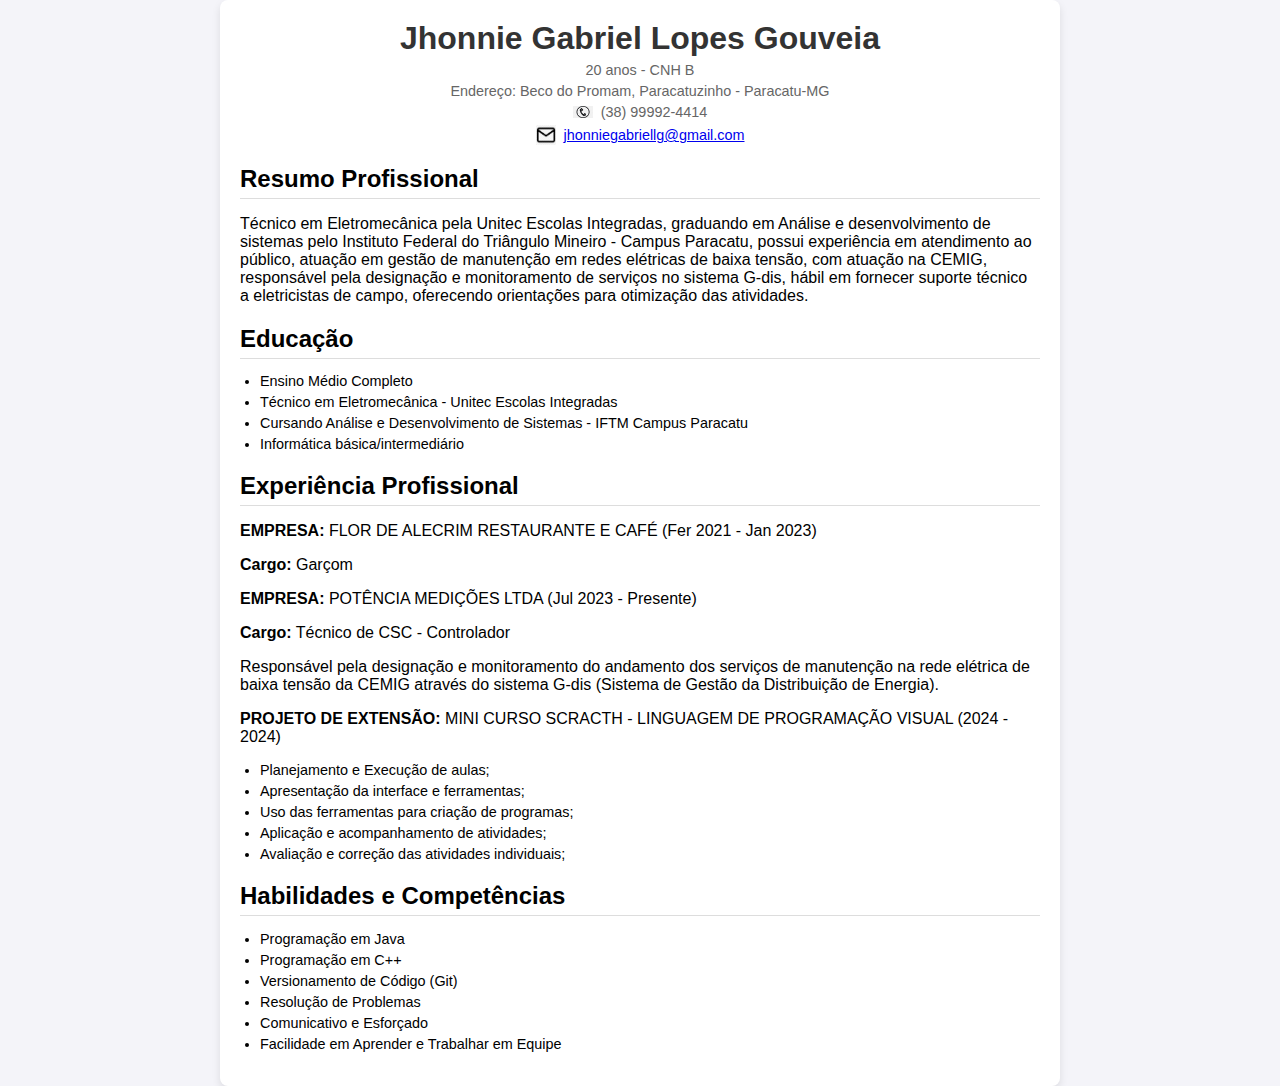
==== trabalho/Currículo/Index.html @ eab7032d "Curriculo HTML" ====
<!DOCTYPE html>
<html lang="pt-BR">
<head>
    <meta charset="UTF-8">
    <meta name="viewport" content="width=device-width, initial-scale=1.0">
    <title>Currículo</title>
    <link rel="stylesheet" href="styles.css"> 
</head>
<body>

    <div class="curriculo">
        <div class="cabecalho">
            <h1>Jhonnie Gabriel Lopes Gouveia</h1>
            <div class="informacoes">
                <p>20 anos - CNH B</p>
                <p>Endereço:    Beco do Promam, Paracatuzinho - Paracatu-MG</p>
                <p>
                    <img src="telefone.png" alt="Telefone" width="20">
                    (38) 99992-4414
                </p>
                <p>
                    <img src="email.png" alt="Email" width="20">
                    <a href="mailto:jhonniegabriellg@gmail.com">jhonniegabriellg@gmail.com</a>
                </p>
            </div>
        </div>
        <div class="secao">
            <h2>Resumo Profissional</h2>
            <p>Técnico em Eletromecânica pela Unitec Escolas Integradas, graduando em Análise e desenvolvimento de sistemas pelo Instituto Federal do Triângulo Mineiro - Campus Paracatu, possui experiência em atendimento ao público, atuação em gestão de manutenção em redes elétricas de baixa tensão, com atuação na CEMIG, responsável pela designação e monitoramento de serviços no sistema G-dis, hábil em fornecer suporte técnico a eletricistas de campo, oferecendo orientações para otimização das atividades. </p>
        </div>
        <div class="secao">
            <h2>Educação</h2>
            <ul>
                <li>Ensino Médio Completo</li>
                <li>Técnico em Eletromecânica - Unitec Escolas Integradas</li>
                <li>Cursando Análise e Desenvolvimento de Sistemas - IFTM Campus Paracatu</li>
                <li>Informática básica/intermediário</li>
            </ul>
        </div>
        <div class="secao">
            <h2>Experiência Profissional</h2>
            <p><strong>EMPRESA:</strong> FLOR DE ALECRIM RESTAURANTE E CAFÉ (Fer 2021 - Jan 2023)</p>
            <p><strong>Cargo:</strong> Garçom</p>
            <p><strong>EMPRESA:</strong> POTÊNCIA MEDIÇÕES LTDA (Jul 2023 - Presente)</p>
            <p><strong>Cargo:</strong> Técnico de CSC - Controlador</p>
            <p>Responsável pela designação e monitoramento do andamento dos serviços de manutenção na rede elétrica de baixa tensão da CEMIG através do sistema G-dis (Sistema de Gestão da Distribuição de Energia).</p>
            <p><strong>PROJETO DE EXTENSÃO:</strong> MINI CURSO SCRACTH - LINGUAGEM DE PROGRAMAÇÃO VISUAL (2024 - 2024)</p>
            <ul>
                <li>Planejamento e Execução de aulas;</li>
                <li>Apresentação da interface e ferramentas;</li>
                <li>Uso das ferramentas para criação de programas;</li>
                <li>Aplicação e acompanhamento de atividades;</li>
                <li>Avaliação e correção das atividades individuais;</li>
            </ul>
        </div>
        <div class="secao">
            <h2>Habilidades e Competências</h2>
            <ul>
                <li>Programação em Java</li>
                <li>Programação em C++</li>
                <li>Versionamento de Código (Git)</li>
                <li>Resolução de Problemas</li>
                <li>Comunicativo e Esforçado</li>
                <li>Facilidade em Aprender e Trabalhar em Equipe</li>
            </ul>
        </div>
    </div>

</body>
</html>
---- trabalho/Currículo/styles.css ----
body {
    display: flex;
    justify-content: center;
    align-items: center;
    min-height: 100vh;
    font-family: Arial, sans-serif;
    background-color: #f4f4f9;
    margin: 0;
}

.curriculo {
    width: 100%;
    max-width: 800px;
    background-color: #ffffff;
    padding: 20px;
    box-shadow: 0 4px 8px rgba(0, 0, 0, 0.1);
    border-radius: 8px;
}

.cabecalho {
    text-align: center;
    margin-bottom: 20px;
}

.cabecalho h1 {
    margin: 0;
    font-size: 2em;
    color: #333333;
}

.informacoes {
    font-size: 0.9em;
    color: #666666;
    text-align: center;
}

.informacoes p {
    margin: 5px 0; 
    display: flex;
    justify-content: center;
    align-items: center;
}

.informacoes img {
    margin-right: 8px;
}

.secao {
    margin-top: 20px;
}

.secao h2 {
    font-size: 1.5em;
    margin-bottom: 10px;
    border-bottom: 1px solid #ddd;
    padding-bottom: 5px;
}

.secao ul {
    list-style-type: disc;
    padding-left: 20px;
    font-size: 0.9em;
}

.secao ul li {
    margin-bottom: 5px;
}
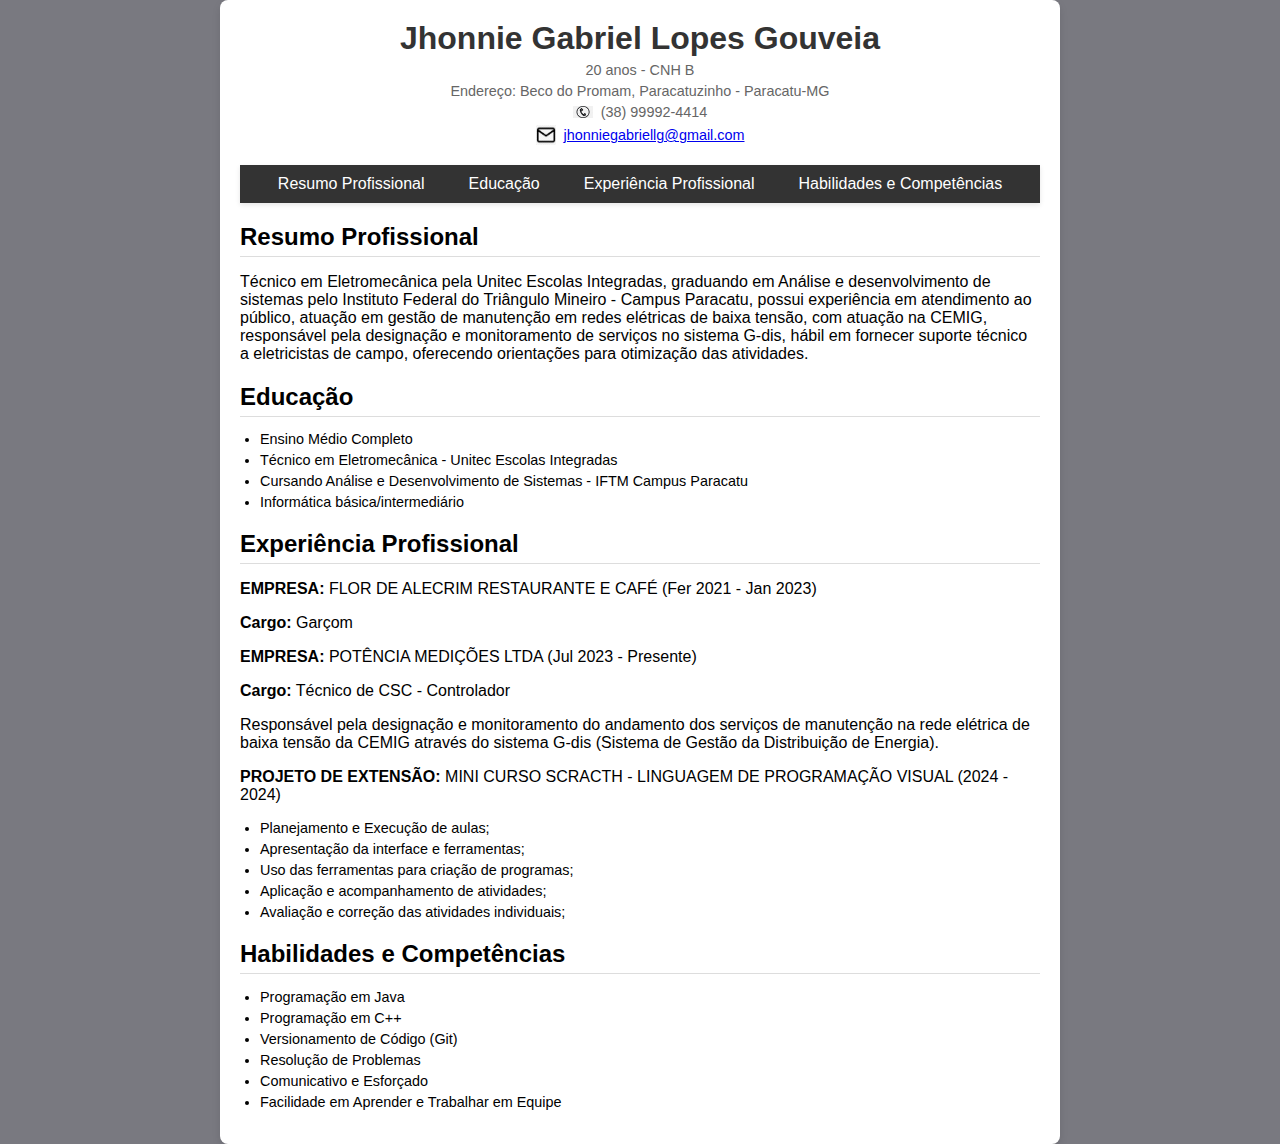
==== commit 0be86cbd: "add menu de navegação e alteração do background" ====
--- a/trabalho/Currículo/Index.html
+++ b/trabalho/Currículo/Index.html
@@ -24,11 +24,19 @@
                 </p>
             </div>
         </div>
-        <div class="secao">
+        <nav class="menu">
+            <ul>
+                <li><a href="#resumo">Resumo Profissional</a></li>
+                <li><a href="#educacao">Educação</a></li>
+                <li><a href="#experiencia">Experiência Profissional</a></li>
+                <li><a href="#habilidade">Habilidades e Competências</a></li>
+            </ul>
+        </nav>
+        <div class="secao" id="resumo">
             <h2>Resumo Profissional</h2>
             <p>Técnico em Eletromecânica pela Unitec Escolas Integradas, graduando em Análise e desenvolvimento de sistemas pelo Instituto Federal do Triângulo Mineiro - Campus Paracatu, possui experiência em atendimento ao público, atuação em gestão de manutenção em redes elétricas de baixa tensão, com atuação na CEMIG, responsável pela designação e monitoramento de serviços no sistema G-dis, hábil em fornecer suporte técnico a eletricistas de campo, oferecendo orientações para otimização das atividades. </p>
         </div>
-        <div class="secao">
+        <div class="secao" id="educacao">
             <h2>Educação</h2>
             <ul>
                 <li>Ensino Médio Completo</li>
@@ -37,7 +45,7 @@
                 <li>Informática básica/intermediário</li>
             </ul>
         </div>
-        <div class="secao">
+        <div class="secao" id="experiencia">
             <h2>Experiência Profissional</h2>
             <p><strong>EMPRESA:</strong> FLOR DE ALECRIM RESTAURANTE E CAFÉ (Fer 2021 - Jan 2023)</p>
             <p><strong>Cargo:</strong> Garçom</p>
@@ -53,7 +61,7 @@
                 <li>Avaliação e correção das atividades individuais;</li>
             </ul>
         </div>
-        <div class="secao">
+        <div class="secao" id="habilidade">
             <h2>Habilidades e Competências</h2>
             <ul>
                 <li>Programação em Java</li>
--- a/trabalho/Currículo/styles.css
+++ b/trabalho/Currículo/styles.css
@@ -1,13 +1,49 @@
+html {
+    scroll-behavior: smooth;
+}
 body {
     display: flex;
     justify-content: center;
     align-items: center;
     min-height: 100vh;
     font-family: Arial, sans-serif;
-    background-color: #f4f4f9;
+    background-color: #797980;
     margin: 0;
 }
+.menu {
+    top: 0;
+    width: 100%;
+    background-color: #333;
+    padding: 10px 0;
+    box-shadow: 0 2px 5px rgba(0, 0, 0, 0.1);
+    text-align: center;
+}
 
+.menu ul {
+    list-style: none;
+    margin: 0;
+    padding: 0;
+    display: inline-flex;
+    gap: 20px;
+    justify-content: center;
+}
+
+.menu ul li {
+    display: inline;
+}
+
+.menu ul li a {
+    color: white;
+    text-decoration: none;
+    font-size: 1em;
+    padding: 8px 12px;
+    transition: background-color 0.3s;
+}
+
+.menu ul li a:hover {
+    background-color: #555;
+    border-radius: 4px;
+}
 .curriculo {
     width: 100%;
     max-width: 800px;
